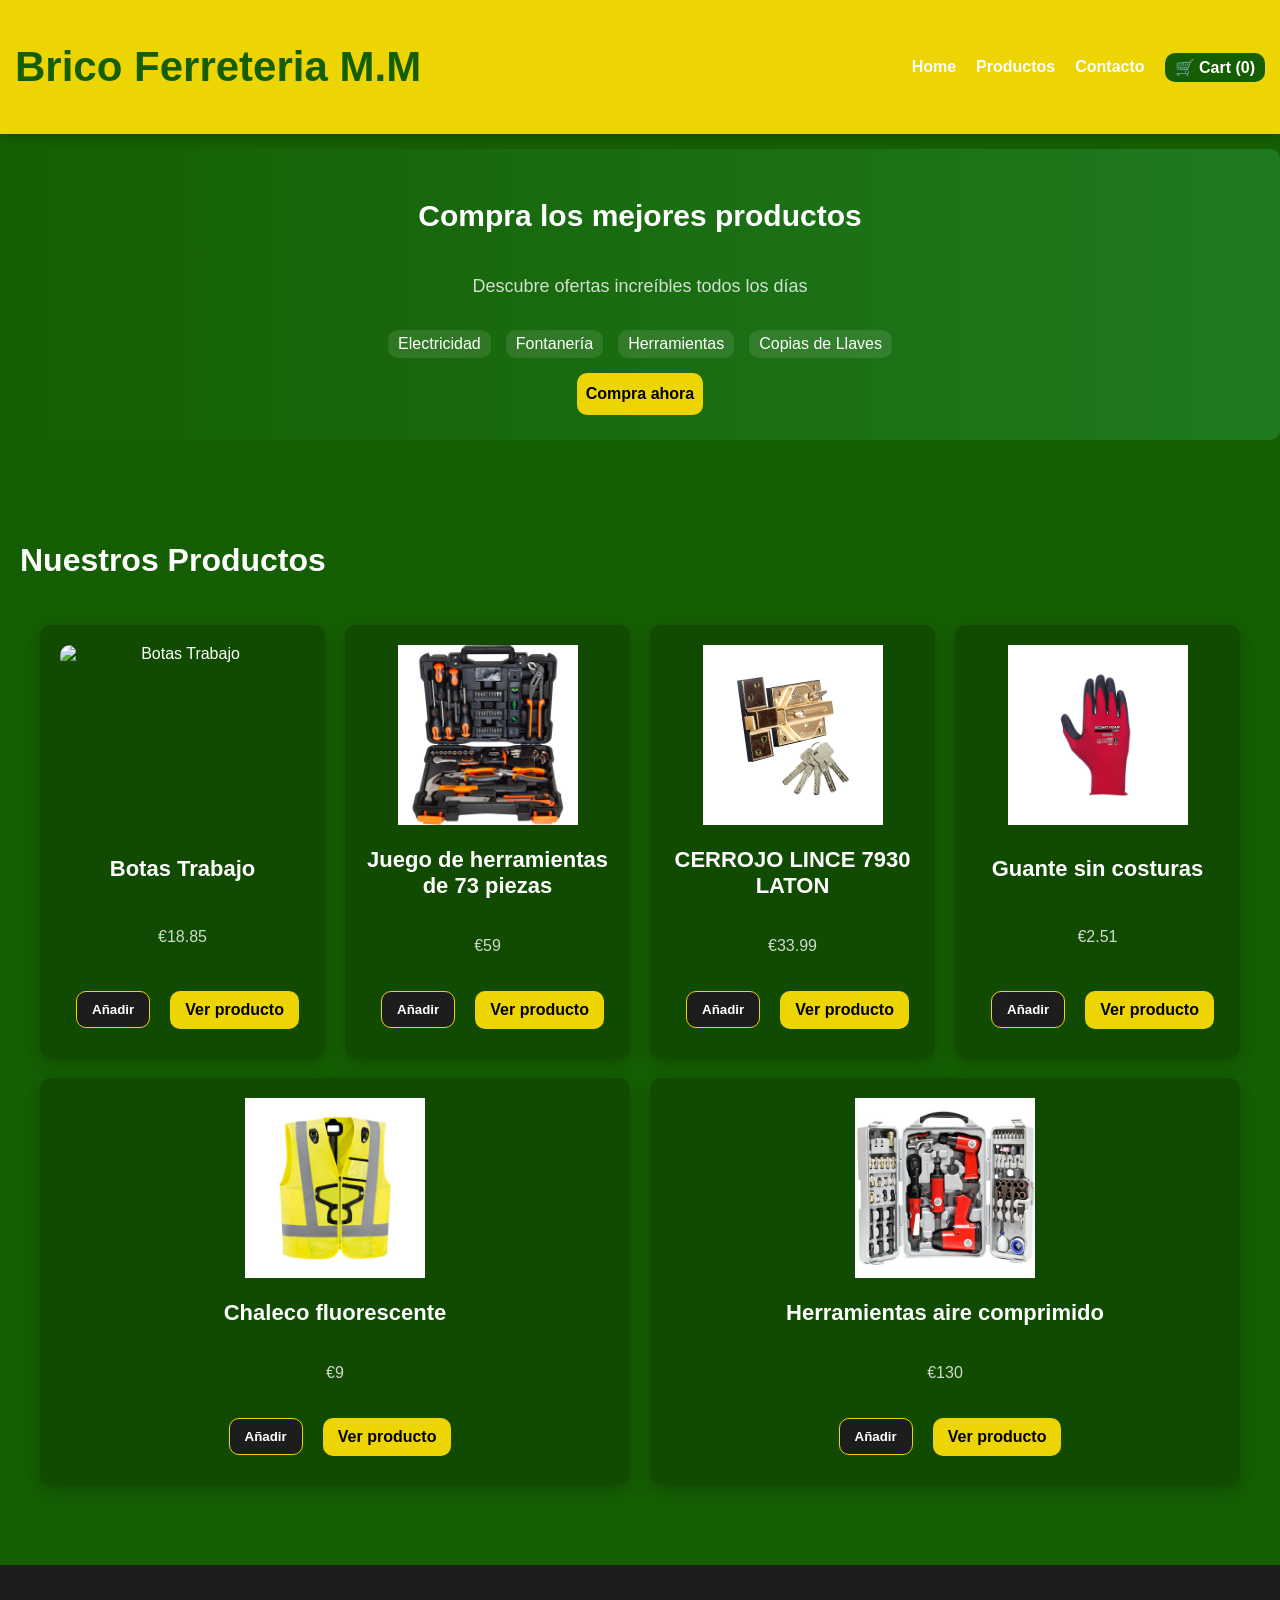
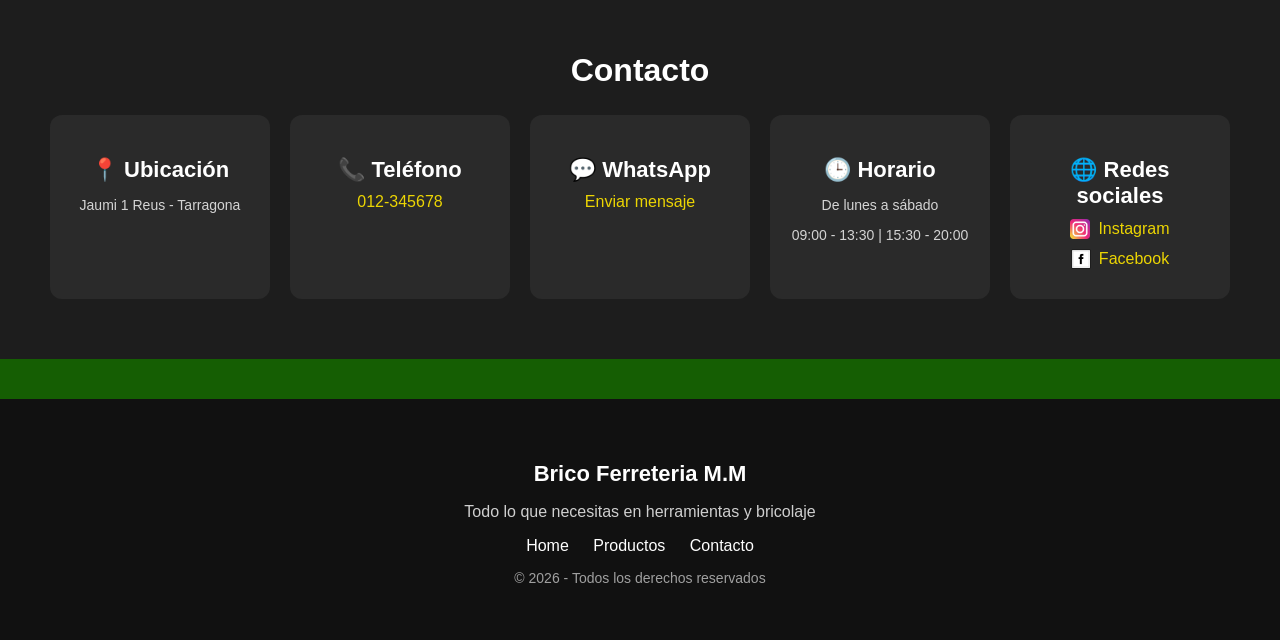
==== index.html @ 4f7c5dfa "Add files via upload" ====
<!DOCTYPE html>
<html lang="en">

<head>
  <meta charset="UTF-8">
  <meta name="viewport" content="width=device-width, initial-scale=1.0">

  <title>Brico Ferreteria M.M</title>

  <link rel="stylesheet" href="style.css">
</head>

<body>

  <input type="checkbox" id="menu-toggle">

  <!-- HEADER -->
  <header>

    <h1>Brico Ferreteria M.M</h1>

    <nav>
      <a href="#home">Home</a>

      <label for="menu-toggle" class="menu-btn">
        Productos
      </label>

      <a href="#contacto">Contacto</a>

      <a href="cart.html" class="cart">
        🛒 Cart (<span id="cart-count">0</span>)
      </a>
    </nav>

  </header>

  <!-- SIDEBAR -->
  <div class="sidebar">

    <label for="menu-toggle" class="close-btn">
      ✖
    </label>

    <h2>Categorías</h2>

    <div class="category">

      <input type="checkbox" id="cat1">

      <label for="cat1" class="category-title">
        Electricidad ⬇
      </label>

      <div class="subcategory">
        <a href="#">Cables</a>
        <a href="#">Interruptores</a>
        <a href="#">Bombillas</a>
      </div>

    </div>

    <a href="#productos">Fontanería</a>
    <a href="#productos">Herramientas</a>
    <a href="#productos">Copias de llaves</a>

  </div>

  <label for="menu-toggle" class="overlay"></label>

  <!-- HERO -->
  <section class="hero" id="home">

    <h2>Compra los mejores productos</h2>

    <p>
      Descubre ofertas increíbles todos los días
    </p>

    <div class="spans">
      <span>Electricidad</span>
      <span>Fontanería</span>
      <span>Herramientas</span>
      <span>Copias de Llaves</span>
    </div>

    <a href="https://wa.me/34624706614"
       target="_blank"
       class="btn">
      Compra ahora
    </a>

  </section>

  <!-- PRODUCTS -->
  <section class="productos" id="productos">

    <h2>Nuestros Productos</h2>

    <div class="productos-container">

      <!-- PRODUCT 1 -->
      <div class="product">

        <img src="image/calzado sigoridad.jpg"
             alt="Botas Trabajo">

        <h3>Botas Trabajo</h3>

        <p>€18.85</p>

        <div class="product-actions">

          <button class="add-to-cart"
                  data-name="Botas Trabajo"
                  data-price="18.85"
                  data-image="image/calzado sigoridad.jpg">

            Añadir

          </button>

          <a href="product.html?id=boots"
             class="btn">

            Ver producto

          </a>

        </div>

      </div>

      <!-- PRODUCT 2 -->
      <div class="product">

        <img src="image/Oranje-koffer-hoofdafbeeldi.jpg"
             alt="Juego de herramientas">

        <h3>
          Juego de herramientas de 73 piezas
        </h3>

        <p>€59</p>

        <div class="product-actions">

          <button class="add-to-cart"
                  data-name="Juego de herramientas"
                  data-price="59"
                  data-image="image/Oranje-koffer-hoofdafbeeldi.jpg">

            Añadir

          </button>

          <a href="product.html?id=tools"
             class="btn">

            Ver producto

          </a>

        </div>

      </div>

      <!-- PRODUCT 3 -->
      <div class="product">

        <img src="image/cerrojo-lince.jpg"
             alt="Cerrojo">

        <h3>CERROJO LINCE 7930 LATON</h3>

        <p>€33.99</p>

        <div class="product-actions">

          <button class="add-to-cart"
                  data-name="CERROJO LINCE 7930 LATON"
                  data-price="33.99"
                  data-image="image/cerrojo-lince.jpg">

            Añadir

          </button>

          <a href="product.html?id=lock"
             class="btn">

            Ver producto

          </a>

        </div>

      </div>

      <!-- PRODUCT 4 -->
      <div class="product">

        <img src="image/guantes.jpg"
             alt="Guantes">

        <h3>Guante sin costuras</h3>

        <p>€2.51</p>

        <div class="product-actions">

          <button class="add-to-cart"
                  data-name="Guante sin costuras"
                  data-price="2.51"
                  data-image="image/guantes.jpg">

            Añadir

          </button>

          <a href="product.html?id=gloves"
             class="btn">

            Ver producto

          </a>

        </div>

      </div>

      <!-- PRODUCT 5 -->
      <div class="product">

        <img src="image/chaleco-newton.jpg"
             alt="Chaleco">

        <h3>Chaleco fluorescente</h3>

        <p>€9</p>

        <div class="product-actions">

          <button class="add-to-cart"
                  data-name="Chaleco fluorescente"
                  data-price="9"
                  data-image="image/chaleco-newton.jpg">

            Añadir

          </button>

          <a href="product.html?id=vest"
             class="btn">

            Ver producto

          </a>

        </div>

      </div>

      <!-- PRODUCT 6 -->
      <div class="product">

        <img src="image/malita.jpg"
             alt="Herramientas aire comprimido">

        <h3>Herramientas aire comprimido</h3>

        <p>€130</p>

        <div class="product-actions">

          <button class="add-to-cart"
                  data-name="Herramientas aire comprimido"
                  data-price="130"
                  data-image="image/malita.jpg">

            Añadir

          </button>

          <a href="product.html?id=airtools"
             class="btn">

            Ver producto

          </a>

        </div>

      </div>

    </div>

  </section>

  <!-- CONTACT -->
  <section class="contact" id="contacto">

    <h2>Contacto</h2>

    <div class="contact-container">

      <div class="contact-item">
        <h3>📍 Ubicación</h3>
        <p>Jaumi 1 Reus - Tarragona</p>
      </div>

      <div class="contact-item">
        <h3>📞 Teléfono</h3>

        <a href="tel:012345678">
          012-345678
        </a>
      </div>

      <div class="contact-item">
        <h3>💬 WhatsApp</h3>

        <a href="https://wa.me/346XXXXXXXX"
           target="_blank">

          Enviar mensaje

        </a>
      </div>

      <div class="contact-item">

        <h3>🕒 Horario</h3>

        <p>De lunes a sábado</p>

        <p>
          09:00 - 13:30 | 15:30 - 20:00
        </p>

      </div>

      <div class="contact-item">

        <h3>🌐 Redes sociales</h3>

        <a href="#"
           class="social-link">

          <img src="icons/iconfinder-social-media-applications-3instagram-4102579_113804.png"
               alt="Instagram">

          <span>Instagram</span>

        </a>

        <a href="#"
           class="social-link">

          <img src="icons/social_media_logo_facbook_icon-icons.com_73736.png"
               alt="Facebook">

          <span>Facebook</span>

        </a>

      </div>

    </div>

  </section>

  <!-- FOOTER -->
  <footer class="footer">

    <h3>Brico Ferreteria M.M</h3>

    <p>
      Todo lo que necesitas en herramientas y bricolaje
    </p>

    <div class="footer-links">

      <a href="#home">Home</a>

      <a href="#productos">Productos</a>

      <a href="#contacto">Contacto</a>

    </div>

    <p class="copy">
      © 2026 - Todos los derechos reservados
    </p>

  </footer>

  <script src="script.js"></script>

</body>

</html>
---- style.css ----
*{
    box-sizing: border-box;
   }
html {
  scroll-behavior: smooth;
}
 img {
  max-width: 100%;
  display: block;
}  

body {
    background: #155e03;
    margin: 0;
    color: white;
    font-family: Arial, Helvetica, sans-serif;  
   }

h1 {
    font-size: 42px;
   }
h2 {
    font-size: 32px;
   }
h3 {
    font-size: 22px;
   } 
p {
    opacity: 0.8;
  }
  

header {
    display: flex;
    justify-content: space-between;
    align-items: center;
    background: #ecd503;
    padding: 15px;
    position: sticky;
    top: 0;
    z-index: 1000;
    box-shadow: 0 2px 10px rgba(0,0,0,0.2);
      }

nav {
    display: flex;
    gap: 20px;
    align-items: center;
    }
    
nav a {
    color: white;
    text-decoration: none;
    font-weight: bold;
      }
nav a:hover {
  color: #155e03;
     }
header h1 {
  color: #155e03;
}

.menu-item {
  position: relative;
}

.back-btn {
  display: inline-block;
  margin: 20px;
  color: white;
  font-weight: bold;
  text-decoration: none;
}
.back-btn:hover {
  background: #d4c000;
}
/*---القائمة الهامشية----*/
#menu-toggle {
  display: none;
}

.menu-btn {
  display: inline-block;
  color: white;
  cursor: pointer;
  font-weight: bold;
  transition: 0.3s;
}

.menu-btn:hover {
  color: #ecd503;
}

/*----------------sidebar----------------*/
.sidebar {
  position: fixed;
  top: 0;
  left: -250px; /* مخفي خارج الشاشة */
  width: 250px;
  height: 100%;
  background: #2A2A2A;
  padding: 20px;
  overflow-y: auto;
  transition: 0.3s;
  z-index: 2000;
}

.sidebar a {
  display: block;
  color: white;
  text-decoration: none;
  margin: 15px 0;
}

.sidebar a:hover {
  color: #ecd503;
}

#menu-toggle:checked ~ .sidebar {
  left: 0;
}
.overlay {
  opacity: 0;
  transition: 0.3s;
}

#menu-toggle:checked ~ .overlay {
  display: block;
  opacity: 1;
}

.close-btn {
  cursor: pointer;
  display: block;
  margin-bottom: 20px;
  font-size: 20px;
}
.overlay {
  position: fixed;
  top: 0;
  left: 0;
  width: 100%;
  height: 100%;
  background: rgba(0,0,0,0.5);
  display: none;
  z-index: 1000;
}
#menu-toggle:checked ~ .overlay {
  display: block;
}

.category input {
  display: none;
}
.category-title {
  display: block;
  cursor: pointer;
  font-weight: bold;
  margin: 10px 0;
}
.subcategory {
  display: none;
  padding-left: 15px;
}
.category input:checked + .category-title + .subcategory {
  display: block;
}


/*-------------------hero-----------------*/
.hero {
    background: linear-gradient(to right, #155e03, #1f7a1f);
    text-align: center;
    padding: 25px 15px;
    margin: 15px 0;
    display: flex;
    flex-direction: column;
    align-items: center;
    border-radius: 10px;
      }
.hero .spans {
    display: flex;
    gap: 15px;
    justify-content: center;
    flex-wrap: wrap;
    margin: 15px auto;
         }      
.hero span {
    background: rgba(255,255,255,0.1);
    padding: 5px 10px;
    border-radius: 10px;
    margin: 0;
         }
.hero h2 {
    font-size: 30px;
         }
.hero p {
    max-width: 500px;
    font-size: 18px;
        }


/*-------------------product--------------------*/
section {
  padding: 60px 20px;
}
.container {
    max-width: 1100px;
    margin: auto;
}
.productos-container {
  display: flex;
  flex-wrap: wrap;
  gap: 20px;
  justify-content: space-between;
  text-align: center;
  padding: 20px;
}

.product {
  display: flex;
flex-direction: column;
justify-content: space-between;
  flex: 1 1 250px;
  background: rgba(0,0,0,0.2);
  padding: 20px;
  border-radius: 10px;
  transition: 0.3s;
  box-shadow: 0 5px 15px rgba(0,0,0,0.2);
}
.product:hover {
  transform: translateY(-8px);
}
.product img{
  width: 100%;
  height: 180px;
  object-fit:contain;
  border-radius: 10px;
}

.product-page {
  display: flex;
  gap: 20px;
  padding: 20px;
  align-items: flex-start;
}
.product-image {
  flex: 0 0 300px;
  max-width: 500px;
}
.product-image img {
  width: 100%;
  border-radius: 10px;
}
.product-info {
  flex: 1;
  max-width: 500px;
}

.product-actions {
  display: flex;
  gap: 10px;
  justify-content: center;
  align-items: center;
  margin-top: 10px;
}

.product-actions button,
.product-actions .btn {
  padding: 10px 15px;
  border-radius: 10px;
}
/*--------------btn------------*/
button {
    display: inline-block;
    text-align: center;
    background: #ecd503; 
    padding: 12px 15px;
    margin: 10px;
    border: none;
    border-radius: 15px;
    color: black;
    font-weight: bold;
    transition: 0.3s;
       }
button:hover {
    background: #ecd503;
       }

.btn {
  display: inline-block;
  background: #ecd503;
  padding: 12px 9px;
  border-radius: 10px;
  color: black;
  font-weight: bold;
  text-decoration: none;
  transition: 0.3s;
}
.btn:hover {
  background: #d4c000;
  transform: scale(1.05);
}

button, .btn {
  cursor: pointer;
}

/*------------------contact---------------*/
.contact {
  background: #1D1D1D;
  padding: 60px 20px;
  text-align: center;
}

.contact-container {
  display: flex;
  flex-wrap: wrap;
  gap: 20px;
  justify-content: center;
}

.contact-item {
  background: #2A2A2A;
  padding: 20px;
  border-radius: 12px;
  width: 220px;
  transition: 0.3s;
}

.contact-item:hover {
  transform: translateY(-5px);
}

.contact-item h3 {
  margin-bottom: 10px;
}

.contact-item p {
  font-size: 14px;
}

.contact a {
  color: #ecd503;
  text-decoration: none;
}

.social-link {
  display: flex;
  align-items: center;
  gap: 8px;
  justify-content: center;
  margin: 10px;
}

.social-link img {
  width: 20px;
}

/*-------------------footer--------------*/
.footer {
  background: #111;
  padding: 40px 20px;
  text-align: center;
  margin-top: 40px;
}

.footer h3 {
  margin-bottom: 10px;
}

.footer-links {
  margin: 15px 0;
}

.footer-links a {
  margin: 0 10px;
  color: white;
  text-decoration: none;
}

.footer-links a:hover {
  color: #ecd503;
}

.copy {
  font-size: 14px;
  opacity: 0.6;
}



del {
  color: red;
  font-weight: bold;
}
/*---------------form---------------*/
.form-group {
  display: flex;
  flex-direction: column;
  text-align: left;
  margin-bottom: 15px;
}

.form-group label {
  margin-bottom: 5px;
  font-weight: bold;
}

.form-group input {
  padding: 10px;
  border-radius: 6px;
  border: none;
}

form {
  max-width: 500px;
  margin: auto;
  background: #2A2A2A;
  padding: 20px;
  border-radius: 10px;
}

form input {
  width: 100%;
}
form input:focus {
  outline: 2px solid #ecd503;
}

fieldset {
  border: 1px solid rgba(255,255,255,0.2);
  margin-bottom: 20px;
  padding: 15px;
  border-radius: 10px;
}

legend {
  padding: 0 10px;
  font-weight: bold;
}
/*--------------checkout---------------*/
.checkout-btn {
  width: 100%;
  padding: 15px;
  background: #ecd503;
  border: none;
  border-radius: 10px;
  font-size: 16px;
  font-weight: bold;
  cursor: pointer;
}

.checkout-btn:hover {
  background: #d4c000;
}

.success-msg {
  display: none;
  color: #ecd503;
  margin-top: 10px;
}
/*--------------cart---------------*/
.cart {
  background: #155e03;
  padding: 5px 10px;
  border-radius: 10px;
}

.add-to-cart {
  background: #1D1D1D;
  color: white;
  border: 1px solid #ecd503;
}

.cart-item button {
  background: red;
  color: white;
  border-radius: 8px;
  padding: 5px 10px;
}

.add-to-cart:hover {
  background: #ecd503;
  color: black;
}

.cart-page {
  padding: 40px;
  text-align: center;
}

.cart-item {
  display: flex;
  align-items: center;
  justify-content: space-between;
  gap: 15px;

  background: rgba(0,0,0,0.2);
  padding: 15px;
  border-radius: 10px;
  margin-bottom: 15px;
}

.cart-item img {
  width: 80px;
  height: 80px;
  object-fit: contain;
}

.cart-info {
  flex: 1;
}

.remove-btn {
  background: red;
  color: white;
  border: none;
  padding: 8px 12px;
  border-radius: 8px;
  cursor: pointer;
}

.cart-buttons {
  display: flex;
  gap: 20px;
  margin-top: 20px;
}

.cart-buttons a {
  flex: 1;
  display: flex;
  justify-content: center;
  align-items: center;

  border-radius: 10px;

  text-decoration: none;
  font-weight: bold;

  height: 50px;
}

.continue-shopping-btn {
  background: #ddd;
  color: black;
}

.cart-checkout-btn {
  background-color: black;
  color: white;
}

/*------------- Responsive -------------*/

@media (max-width: 768px) {

  header {
    flex-direction: column;
    gap: 15px;
    text-align: center;
  }

  nav {
    flex-wrap: wrap;
    justify-content: center;
  }

  .product-page {
    flex-direction: column;
    align-items: center;
  }

  .product-image,
  .product-info {
    max-width: 100%;
  }

  .cart-buttons {
    flex-direction: column;
  }

  .productos-container {
    justify-content: center;
  }

  h1 {
    font-size: 30px;
  }

  h2 {
    font-size: 26px;
  }

}
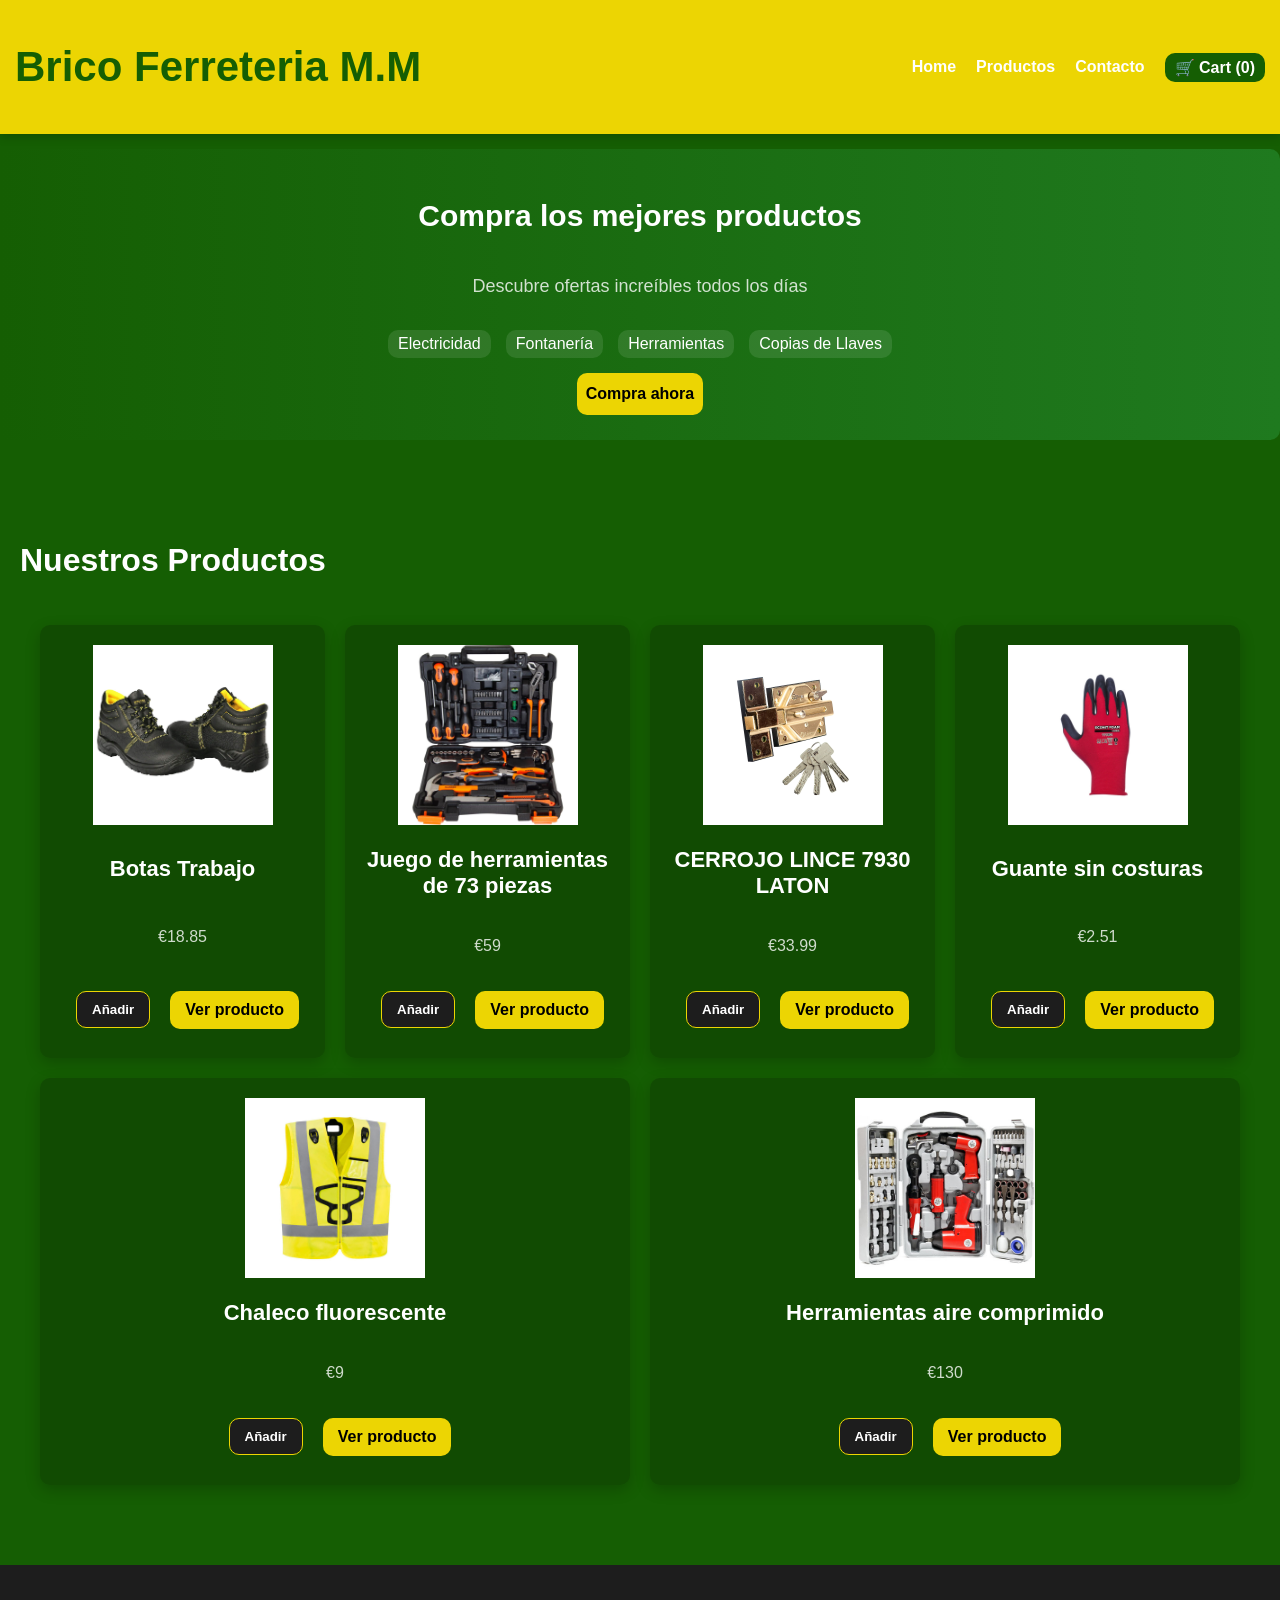
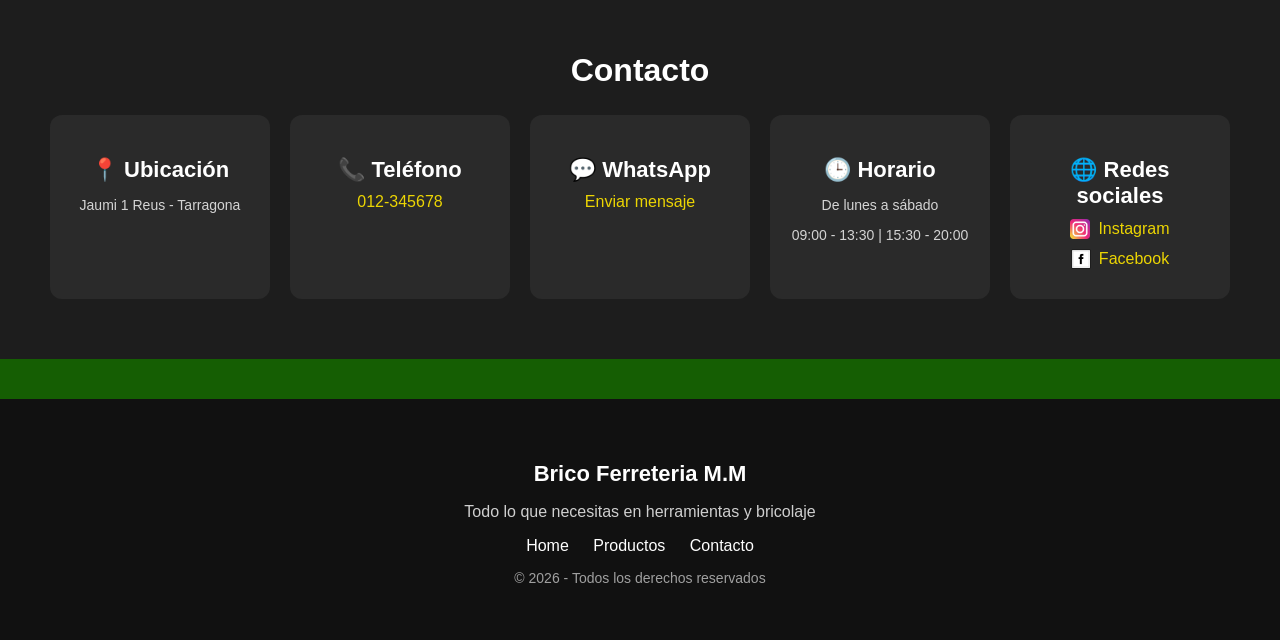
==== commit b49dd872: "Update index.html" ====
--- a/index.html
+++ b/index.html
@@ -102,7 +102,7 @@
       <!-- PRODUCT 1 -->
       <div class="product">
 
-        <img src="image/calzado sigoridad.jpg"
+        <img src="image/calzado-sigoridad.jpg"
              alt="Botas Trabajo">
 
         <h3>Botas Trabajo</h3>
@@ -399,4 +399,4 @@
 
 </body>
 
-</html>+</html>
